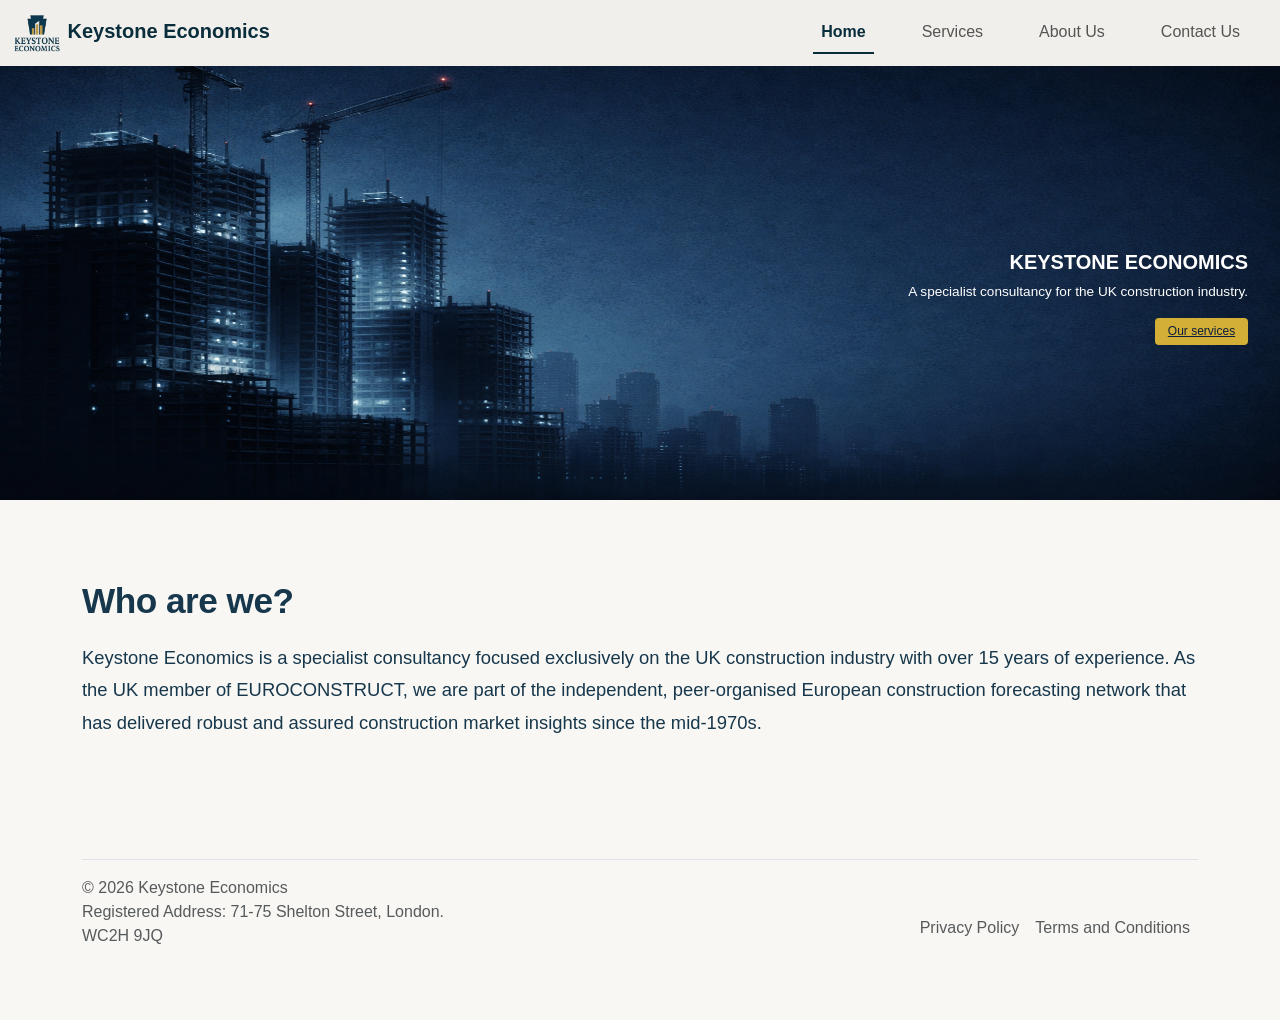
==== index.html @ 532a5843 "New files" ====
<!DOCTYPE html>
<html lang="en">
<head>
    <meta charset="UTF-8">
    <meta http-equiv="X-UA-Compatible" content="IE=edge">
    <meta name="viewport" content="width=device-width, initial-scale=1.0">
    <link href="styles/main.css" rel="stylesheet">
    <link href="styles/index.css" rel="stylesheet">
    <link href="styles/mobileStyles.css" rel="stylesheet" media="only screen and (max-width: 700px)">
    <title>KeystoneEconomics</title>
    <link rel="preconnect" href="https://fonts.googleapis.com">
    <link rel="preconnect" href="https://fonts.gstatic.com" crossorigin>
    <link href="https://fonts.googleapis.com/css2?family=Quicksand&display=swap" rel="stylesheet">
    <link rel="icon" type="image/x-icon" href="resources/keystonelogo.png">
    <link href="https://cdn.jsdelivr.net/npm/bootstrap@5.2.0/dist/css/bootstrap.min.css" rel="stylesheet" integrity="sha384-gH2yIJqKdNHPEq0n4Mqa/HGKIhSkIHeL5AyhkYV8i59U5AR6csBvApHHNl/vI1Bx" crossorigin="anonymous">
    <script src="https://code.jquery.com/jquery-3.6.0.min.js"></script>
</head>
<body>
    <script src="https://cdn.jsdelivr.net/npm/bootstrap@5.2.0/dist/js/bootstrap.bundle.min.js" integrity="sha384-A3rJD856KowSb7dwlZdYEkO39Gagi7vIsF0jrRAoQmDKKtQBHUuLZ9AsSv4jD4Xa" crossorigin="anonymous"></script>


    <main>

<nav class="navbar navbar-expand-lg navbar-light fixed-top navText">
  <div class="container-fluid">
    <a class="navbar-brand" href="index.html">
      <img src="resources/keystonelogo.png" alt="" width="50" height="40" class="d-inline-block align-text-middle">
      Keystone Economics
    </a>
    <button class="navbar-toggler" type="button" data-bs-toggle="collapse" data-bs-target="#navbarNav" aria-controls="navbarNav" aria-expanded="false" aria-label="Toggle navigation">
      <span class="navbar-toggler-icon"></span>
    </button>
    <div class="collapse navbar-collapse" id="navbarNav">
      <ul class="navbar-nav ms-auto">
        <li class="nav-item">
          <a class="nav-link active" aria-current="page" href="index.html">Home</a>
        </li>
        <li class="nav-item">
          <a class="nav-link" href="services.html">Services</a>
        </li>
        <li class="nav-item">
          <a class="nav-link" href="about.html">About Us</a>
        </li>
        <li class="nav-item">
          <a class="nav-link" href="contact.html">Contact Us</a>
        </li>
      </ul>
    </div>
  </div>
</nav>

<header class="page-banner">
  <div class="banner-container">
  <img src="resources/ConstructionImg1.png" alt="Image of a construction site" class="banner-img">
  <div class="banner-content">
    <h1 class="hero-title">KEYSTONE ECONOMICS</h1>
    <p class="hero-subtitle">A specialist consultancy for the UK construction industry.</p>
    <a href="services.html" class="btn-gold">Our services</a>
  </div>
</div>
</header>

<div class="about-section">
  <div class="container">
    <div class="row align-items-center">
      <div class="col-12 about-text">
        <h2 class="about-heading">Who are we?</h2>
        <p class="about-body">
          Keystone Economics is a specialist consultancy focused exclusively on the UK construction industry with over 15 years of experience.
          As the UK member of EUROCONSTRUCT, we are part of the independent, peer-organised European construction forecasting network that has delivered robust and assured construction market insights since the mid-1970s.
        </p>
      </div>
    </div>
  </div>
</div>

        

    </main>

    <div class="container">
      <footer class="d-flex flex-wrap justify-content-between align-items-center py-3 my-4 border-top">
          <p class="col-md-4 mb-0 text-muted">&copy; 2026 Keystone Economics <br>
            Registered Address: 71-75 Shelton Street, London. WC2H 9JQ <br>

          <a href="/" class="col-md-3 d-flex align-items-center justify-content-center mb-3 mb-md-0 me-md-auto link-dark text-decoration-none">
              <svg class="bi me-2" width="40" height="32"><use xlink:href="#bootstrap" /></svg>
          </a>

          <ul class="nav col-md-5 justify-content-end">
              <li class="nav-item"><a href="privacy.html" class="nav-link px-2 text-muted">Privacy Policy</a></li>
              <li class="nav-item"><a href="terms.html" class="nav-link px-2 text-muted">Terms and Conditions</a></li>             
           </ul>

      </footer>
  </div>
</body>
</html>
---- styles/main.css ----
*{
  font-family: 'Verdana', sans-serif;
  color: rgb(22, 55, 76);
}

body{
  background-color: #F8F7F3 !important;
}

li{
    font-family: 'Verdana', sans-serif;
    font-size: 16px;
}

ul {
  list-style-position: inside; /* bullets appear inside the text box */
}


h1 {
    font-size: 24px;
    margin: 0;
    text-align: center;
    font-weight: bold;
}

nav{
    position: fixed;
}

.navbar-brand {
    font-weight: bold;
}

.title{
  padding-top: 70px;
  font-size: 40px;
  margin: 0;
  text-align: center;
}


.css-row-gap{
  padding: 10px;
}

.css-row-gap2{
  padding: 40px;
}

.text {
  color: black;
  font-size: 15px;
}

.hideElement {
  display: none;
}

.card-center {
    margin-left: auto;
    margin-right: auto;
    padding-bottom: 20px;
}

.nav-link{
  transition: all 0.2s;
}
.nav-link.active{
  border-bottom: 2px solid #0a2d3c !important;
  color: #0a2d3c !important;
  font-weight: bold !important;
}

.nav-link:hover{
color: #0a2d3c !important;
border-bottom: 2px solid #0a2d3c;
}

.navbar-brand {
  color: #0a2d3c !important;
}

.navbar-light{
  background-color: #f0efec !important;
}

.navbar-nav > li{
  padding-left:20px;
  padding-right:20px;
}

.about-heading2 {
  padding-top: 70px;
  font-size: 2.2rem;
  font-weight: 600;
  margin-bottom: 20px;
  letter-spacing: -0.5px;
}

.about-heading {
  font-size: 2.2rem;
  font-weight: 600;
  margin-bottom: 20px;
  letter-spacing: -0.5px;
}
---- styles/index.css ----
.page-banner {
  position: relative;
  width: 100%;
  text-align: right;   /* optional, aligns overlay text */
  color: white;
}

/* Banner image: always fully visible */
.banner-img {
  width: 100%;    /* full width */
  height: 500px;   /* keep original proportions */
  display: block;
}

/* Overlay text positioned relative to image */
.banner-content {
  position: absolute;
  top: 50%;
  right: 2rem;
  transform: translateY(-50%);
  max-width: 45%;
  opacity: 0;
  transform: translateY(20px);
  animation: fadeUp 0.8s ease-out forwards;
}

/* Styling for text and button */
.banner-content h1 {
  font-size: 1.25rem;
  font-weight: bold;
  text-align: right;
}

.banner-content p {
  font-size: 0.85rem;
  text-align: right;
}

.btn-gold {
  background-color: #D4AF37;
  color: #0B1F3B;
  border: none;
  padding: 0.4rem 0.8rem;
  font-size: 0.75rem;
  border-radius: 0.25rem;
}

.btn-gold:hover {
  background-color: #c49c2f;
  color: #fff;
}

/* Make text scale instead of moving */
@media (max-width: 992px) {
  .banner-content {
    max-width: 60%;
    right: 1.5rem;
  }

  .banner-content h1 {
    font-size: 1rem;
  }

  .banner-content p {
    font-size: 0.8rem;
  }
}

@media (max-width: 576px) {
  .banner-content {
    max-width: 70%;
    right: 1rem;
  }

  .banner-content h1 {
    font-size: 0.85rem;
  }

  .banner-content p {
    font-size: 0.7rem;
  }
}
/* Headline and subtitle */
.hero-title {
  font-size: 1.75rem;
  font-weight: bold;
  margin-bottom: 0.5rem;
  color: white;
  text-align: right;
}

.hero-subtitle {
  font-size: 2rem;
  margin-bottom: 1rem;
  color: white;
  align-items: right;
}
/* Section background */
.about-section {
  padding: 80px 0;
}

/* Typography & layout */
.about-text {
  max-width: 800px;
  margin: 0 auto;
  text-align: left;
}

.about-body {
  font-size: 1.15rem;
  line-height: 1.75;
  font-weight: 300;
}

/* Optional subtle fade-in animation */
.about-section {
  opacity: 0;
  transform: translateY(20px);
  animation: fadeUp 0.8s ease-out forwards;
}

@keyframes fadeUp {
  to {
    opacity: 1;
    transform: translateY(0);
  }
}
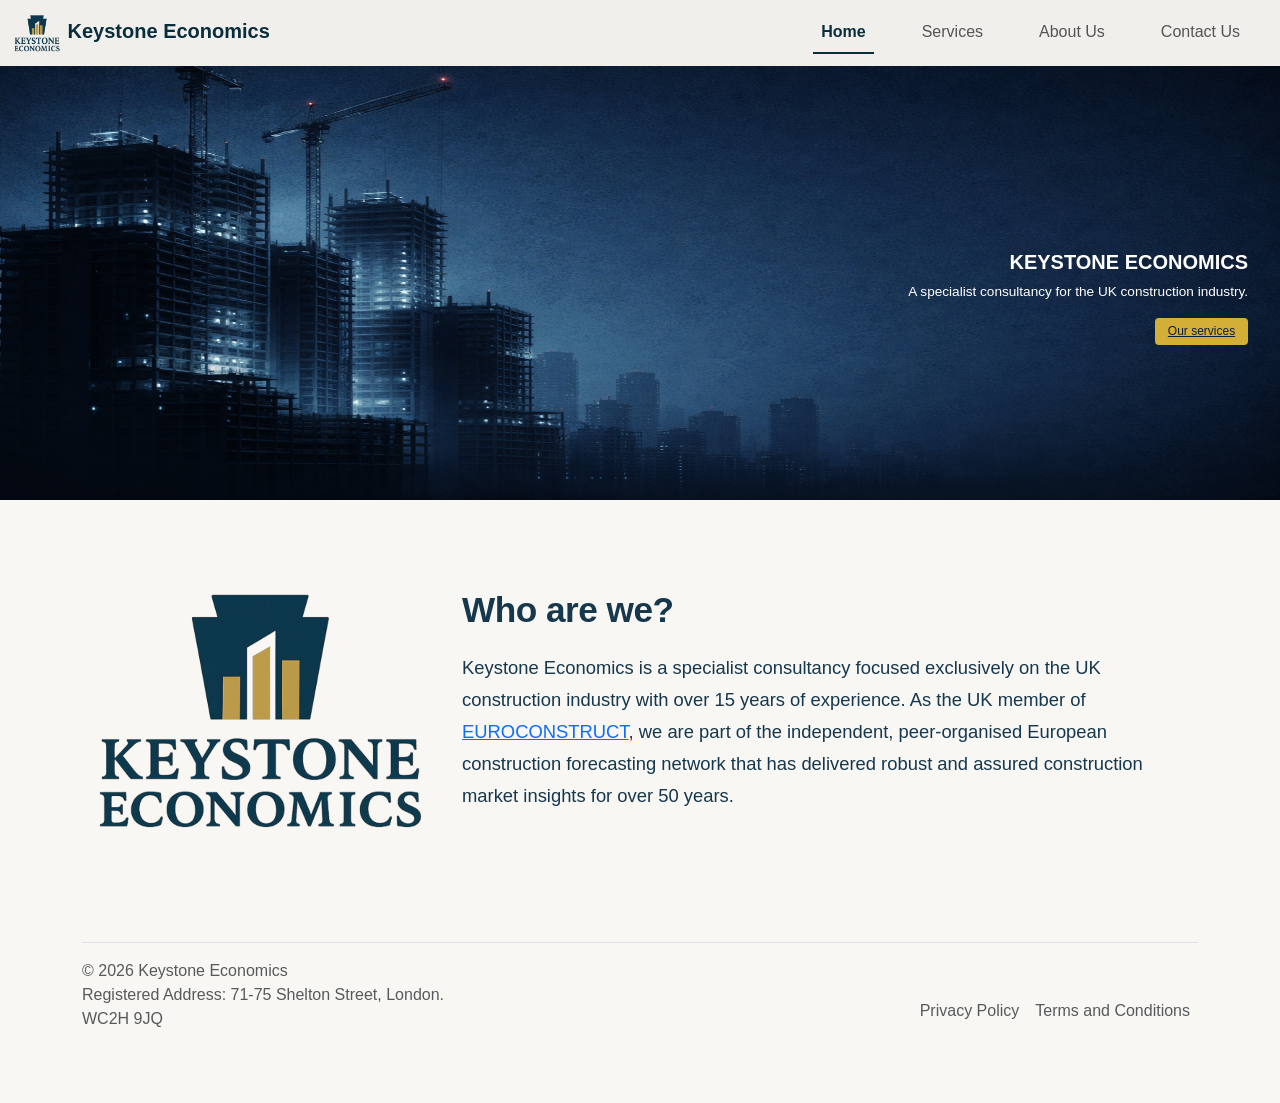
==== commit 4b256d99: "Update index.html" ====
--- a/index.html
+++ b/index.html
@@ -63,13 +63,19 @@
 <div class="about-section">
   <div class="container">
     <div class="row align-items-center">
-      <div class="col-12 about-text">
+      
+      <div class="col-4 d-none d-md-block">
+        <img src="resources/keystonelogo.png" class="img-fluid">
+      </div>
+
+      <div class="col-12 col-md-8 about-text">
         <h2 class="about-heading">Who are we?</h2>
         <p class="about-body">
-          Keystone Economics is a specialist consultancy focused exclusively on the UK construction industry with over 15 years of experience.
-          As the UK member of EUROCONSTRUCT, we are part of the independent, peer-organised European construction forecasting network that has delivered robust and assured construction market insights since the mid-1970s.
+          Keystone Economics is a specialist consultancy focused exclusively on the UK construction industry with over 15 years of experience. As the UK member of 
+          <a href="https://www.euroconstruct.org/">EUROCONSTRUCT</a>, we are part of the independent, peer-organised European construction forecasting network that has delivered robust and assured construction market insights for over 50 years.
         </p>
       </div>
+
     </div>
   </div>
 </div>
@@ -95,4 +101,4 @@
       </footer>
   </div>
 </body>
-</html>+</html>
